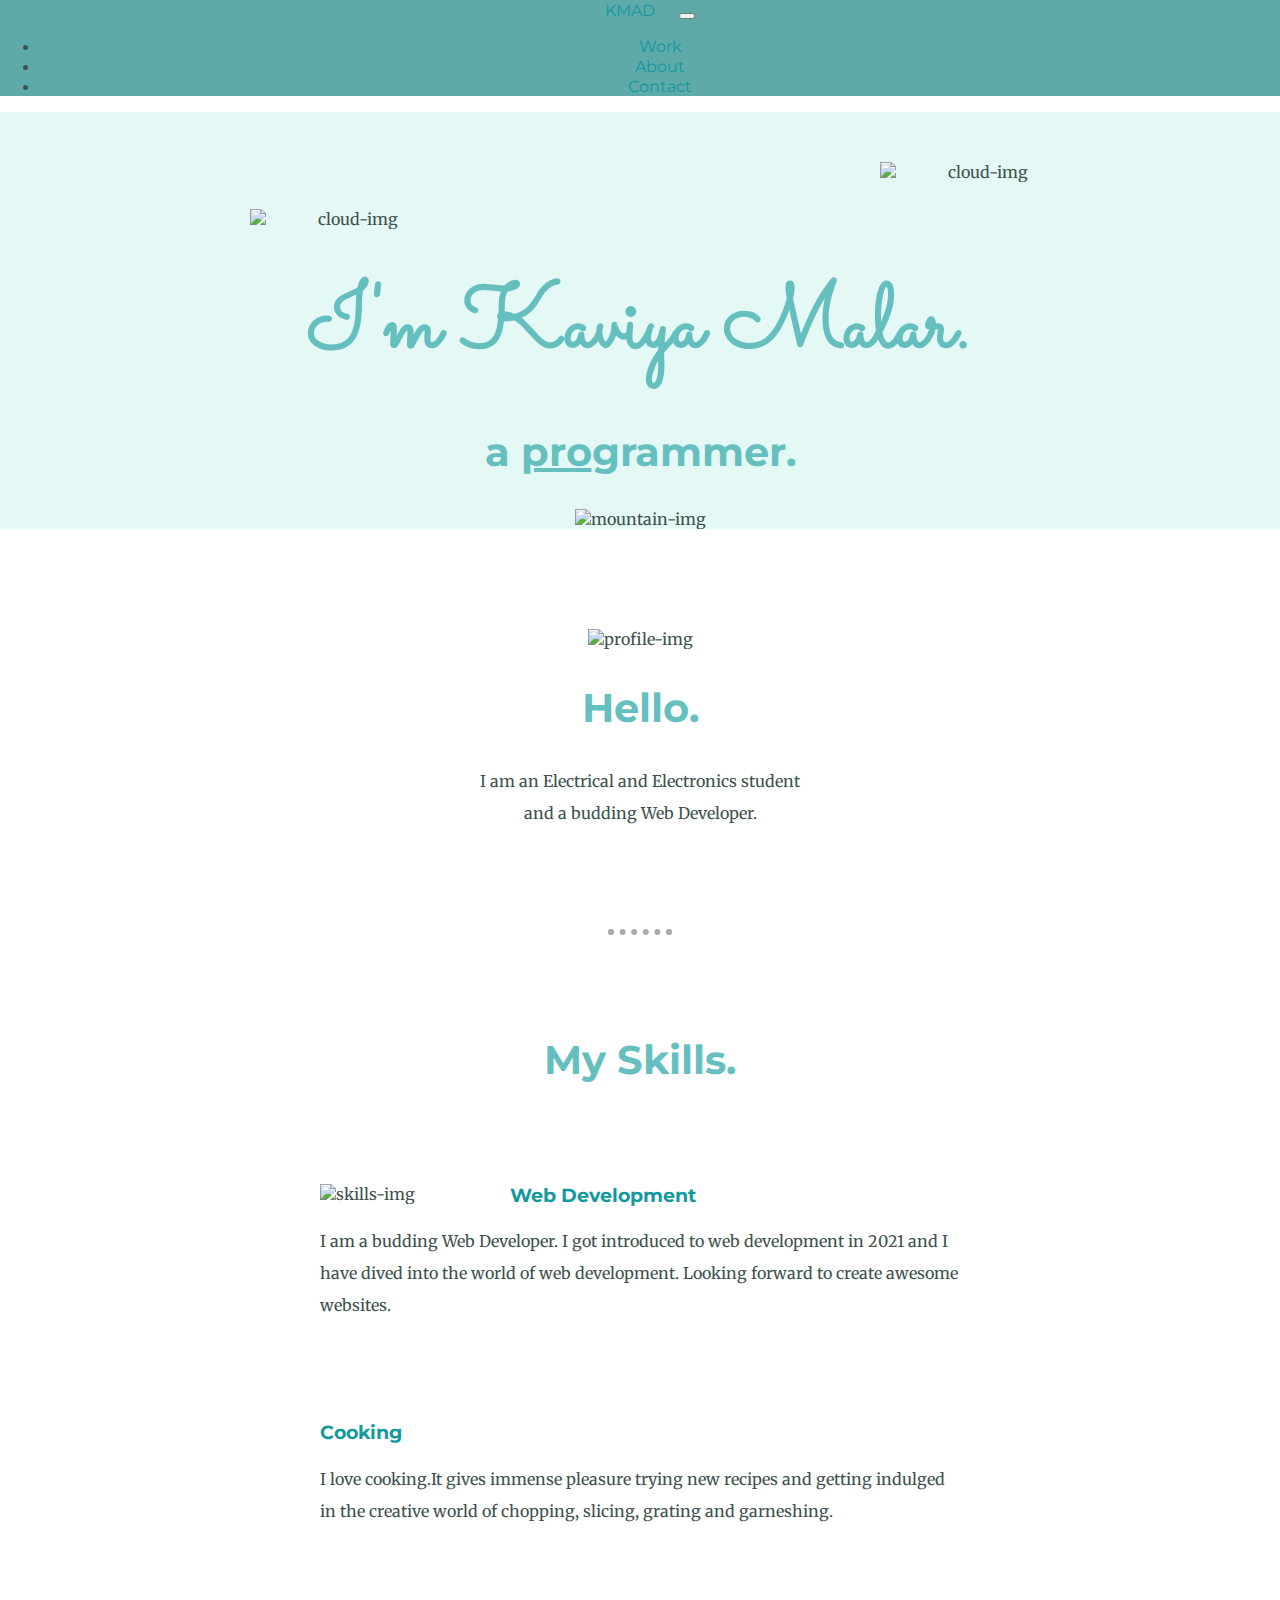
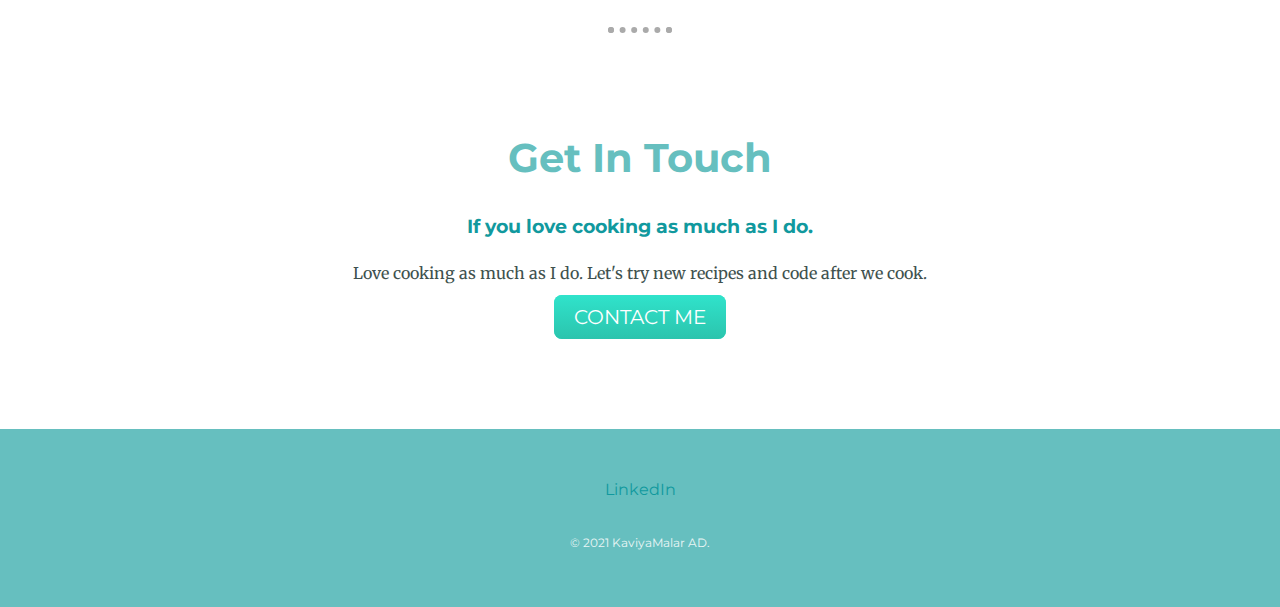
==== index.html @ 08763b63 "Update index.html" ====
<!DOCTYPE html>
<html lang="en" dir="ltr">
  <head>
    <meta charset="utf-8">
    <title>Kaviya Malar</title>
  <link href="https://cdn.jsdelivr.net/npm/bootstrap@5.0.2/dist/css/bootstrap.min.css" rel="stylesheet" integrity="sha384-EVSTQN3/azprG1Anm3QDgpJLIm9Nao0Yz1ztcQTwFspd3yD65VohhpuuCOmLASjC" crossorigin="anonymous">
   
    <link rel="stylesheet" type="text/css" href="css/styles.css">
    <link rel="icon" href="favicon.ico">
    <link href="https://fonts.googleapis.com/css2?family=Merriweather:wght@700&family=Montserrat&family=Sacramento&display=swap" rel="stylesheet">
    
   <script src="https://cdn.jsdelivr.net/npm/@popperjs/core@2.9.2/dist/umd/popper.min.js" integrity="sha384-IQsoLXl5PILFhosVNubq5LC7Qb9DXgDA9i+tQ8Zj3iwWAwPtgFTxbJ8NT4GN1R8p" crossorigin="anonymous"></script>
<script src="https://cdn.jsdelivr.net/npm/bootstrap@5.0.2/dist/js/bootstrap.min.js" integrity="sha384-cVKIPhGWiC2Al4u+LWgxfKTRIcfu0JTxR+EQDz/bgldoEyl4H0zUF0QKbrJ0EcQF" crossorigin="anonymous"></script>
    
  </head>
  <body>
    
  <section id="title">

    <!-- Nav Bar -->
  <nav class="navbar  navbar-customclass navbar-expand-lg ">

        <a class="navbar-brand" href="">KMAD</a>

         <button class="navbar-toggler" type="button" data-bs-toggle="collapse" data-bs-target="#navbarTogglerDemo03" aria-controls="navbarSupportedContent" aria-expanded="false" aria-label="Toggle navigation">

        <span class="navbar-toggler-icon"></span>

      </button>

      <div class="collapse navbar-collapse" id="navbarTogglerDemo03">

        <ul class="navbar-nav ms-auto">

            <li class="nav-item">

                <a class="nav-link" href="">Work</a>

            </li>

            <li class="nav-item">

                <a class="nav-link" href="">About</a>

            </li>

            <li class="nav-item">

                <a class="nav-link" href=""> Contact</a>

            </li>

        </ul>

     </div>

    </nav>
  
  </section>
    <div class="top-container">
      <img class="top-cloud" src="https://image.flaticon.com/icons/png/512/616/616516.png" alt="cloud-img">
      <h1>I'm Kaviya Malar.</h1>
      <p><h2>a <span class="pro">pro</span>grammer.</h2></p>
      <img class="bottom-cloud" src="https://image.flaticon.com/icons/png/512/616/616516.png" alt="cloud-img">
      <img src="https://image.flaticon.com/icons/png/512/3337/3337982.png" alt="mountain-img">
    </div>

    <div class="middle-container">
  <div class="profile">
    <img class="myicon"src="https://as1.ftcdn.net/v2/jpg/03/43/55/46/1000_F_343554632_2PZNksBdLGK2uQpbIm4CShYyTwioj6Ic.jpg" alt="profile-img">
    <h2>Hello.</h2>
    <p class="intro">I am an Electrical and Electronics student and a budding Web Developer.</p>
  </div>
  <hr>
  <div class="skills">
    <h2>My Skills.</h2>
    <div class="skill-row">
      <img  class="web" src="https://as2.ftcdn.net/v2/jpg/04/22/97/43/1000_F_422974395_8CQX1fsefEEp768NI1UTd9Z0kRUHtgAs.jpg" alt="skills-img">
      <h3>Web Development </h3>
      <p>I am a budding Web Developer. I got introduced to web development in 2021 and I have dived into the world of web development. Looking forward to create awesome websites. </p>
    </div>
    <div class="skill-row">
      <img class="cooking" src="https://image.freepik.com/free-vector/cute-girl-chef-cartoon-greeting-love-bake-kawaii-style_70350-906.jpg" alt="">
      <h3>Cooking</h3>
      <p>I love cooking.It gives immense pleasure trying new recipes and getting indulged in the creative world of chopping, slicing, grating and garneshing. </p>
    </div>
  </div>
  <hr>
  <div class="contact-me">
    <h2>Get In Touch</h2>
    <h3>If you love cooking as much as I do.</h3>
    <p>Love cooking as much as I do. Let's try new recipes and code after we cook.</p>
    <a class="btn" href="https://www.linkedin.com/in/kaviyamalar-a-d-9a4041216/">CONTACT ME</a>
  </div>
</div>


<div class="bottom-container">
  <a class="footer-link" href="https://www.linkedin.com/in/kaviyamalar-a-d-9a4041216/">LinkedIn</a>
  <p class="copyright">© 2021 KaviyaMalar AD.</p>
</div>


  </body>
</html>
---- css/styles.css ----
body{
  color: #40514E;
  margin:0;
  text-align: center;
  font-family: 'Merriweather', serif;
}

h1{font-size:5.625rem;
  margin:50px auto 0 auto;
  color:#66BFBF;
  font-family: 'Sacramento', cursive;
}
h2{
  font-family: 'Montserrat', sans-serif;
  font-size:2.5rem;
  color:#66BFBF;
}
h3{
  font-family: 'Montserrat', sans-serif;
  color:#11999E;
}
a{
  color:#11999E;
  font-family: 'Montserrat', sans-serif;
  text-decoration: none;
  margin:10px 20px;
}
a:hover{
  color:#EAF6F6;
}
p{
  line-height: 2;
}
hr{
  border:dotted #AAAAAA 6px ;
  border-bottom: none;
  width:4%;
  margin:100px auto;
}
.top-container{
  background-color:#E4F9F5;
  position:relative;
  padding-top: 100px;
}
.middle-container{
  margin:100px 0;
}

.bottom-container{
  background-color:#66BFBF;
  padding: 50px 0 20px;
}

.pro{
  text-decoration: underline;
}
.intro{
  width:25%;
  margin:auto;
}
.bottom-cloud{
  position:absolute;
  left:250px;
  bottom: 300px;
  width:200px;
}
.top-cloud{
  position:absolute;
  right: 200px;
  top: 50px;
  width:200px;

}
.skill-row{
  width:50%;
  margin:100px auto 100px auto;
  text-align:left;
}

.myicon{
  width: 25%
}
.web{
width: 25%;
margin-right: 30px;
float:left;
}
.cooking{
  width:25%;
  float:right;
  margin-left: 30px;
}

.btn {
  background: #30e3cb;
  background-image: -webkit-linear-gradient(top, #30e3cb, #2bc4ad);
  background-image: -moz-linear-gradient(top, #30e3cb, #2bc4ad);
  background-image: -ms-linear-gradient(top, #30e3cb, #2bc4ad);
  background-image: -o-linear-gradient(top, #30e3cb, #2bc4ad);
  background-image: linear-gradient(to bottom, #30e3cb, #2bc4ad);
  -webkit-border-radius: 8;
  -moz-border-radius: 8;
  border-radius: 8px;
  font-family: 'Montserrat', sans-serif;
  color: #ffffff;
  font-size: 20px;
  padding: 10px 20px 10px 20px;
  text-decoration: none;
}

.btn:hover {
  background: #3cb0fd;
  background-image: -webkit-linear-gradient(top, #3cb0fd, #3498db);
  background-image: -moz-linear-gradient(top, #3cb0fd, #3498db);
  background-image: -ms-linear-gradient(top, #3cb0fd, #3498db);
  background-image: -o-linear-gradient(top, #3cb0fd, #3498db);
  background-image: linear-gradient(to bottom, #3cb0fd, #3498db);
  text-decoration: none;
}
.copyright{
  color:#EAF6F6;
  font-size:0.75rem;
  padding:20px 0;
  font-family: 'Montserrat', sans-serif;
}
.navbar-customclass {
    background-color:#5EAAA8;
}
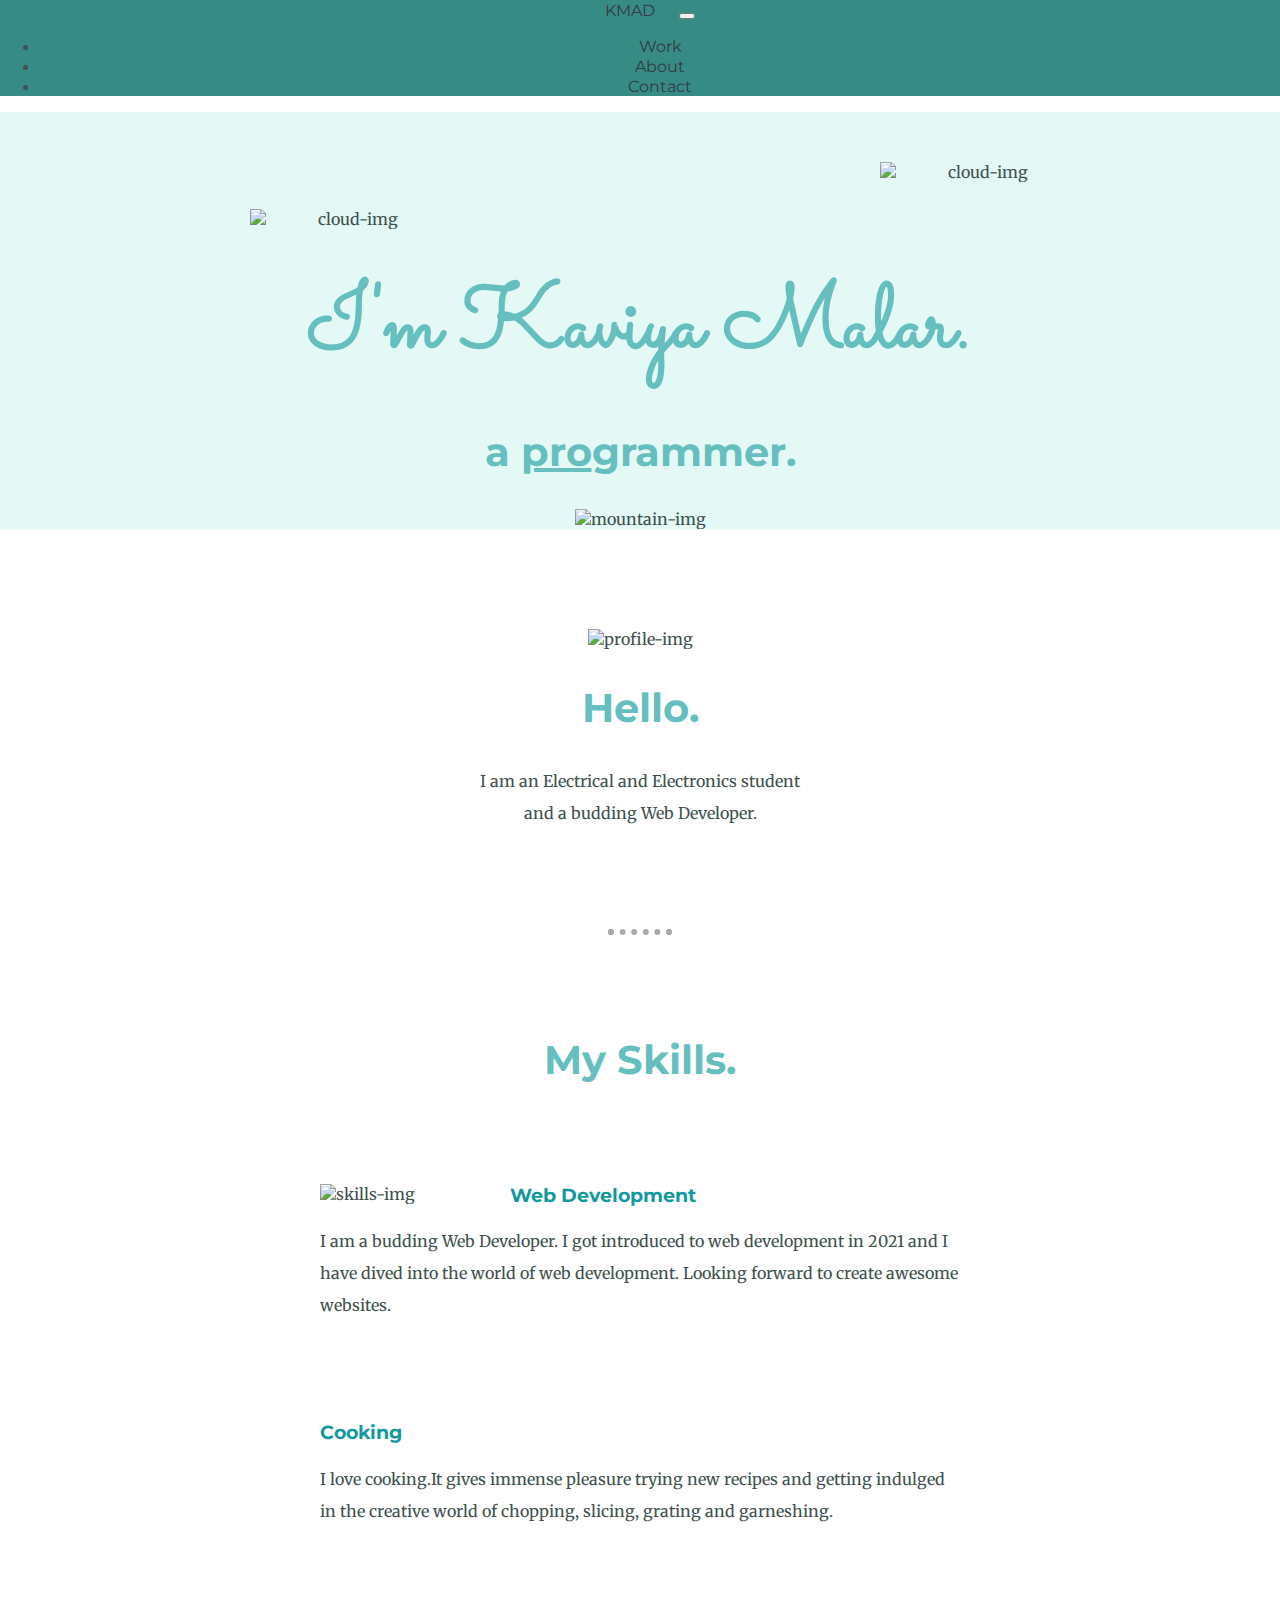
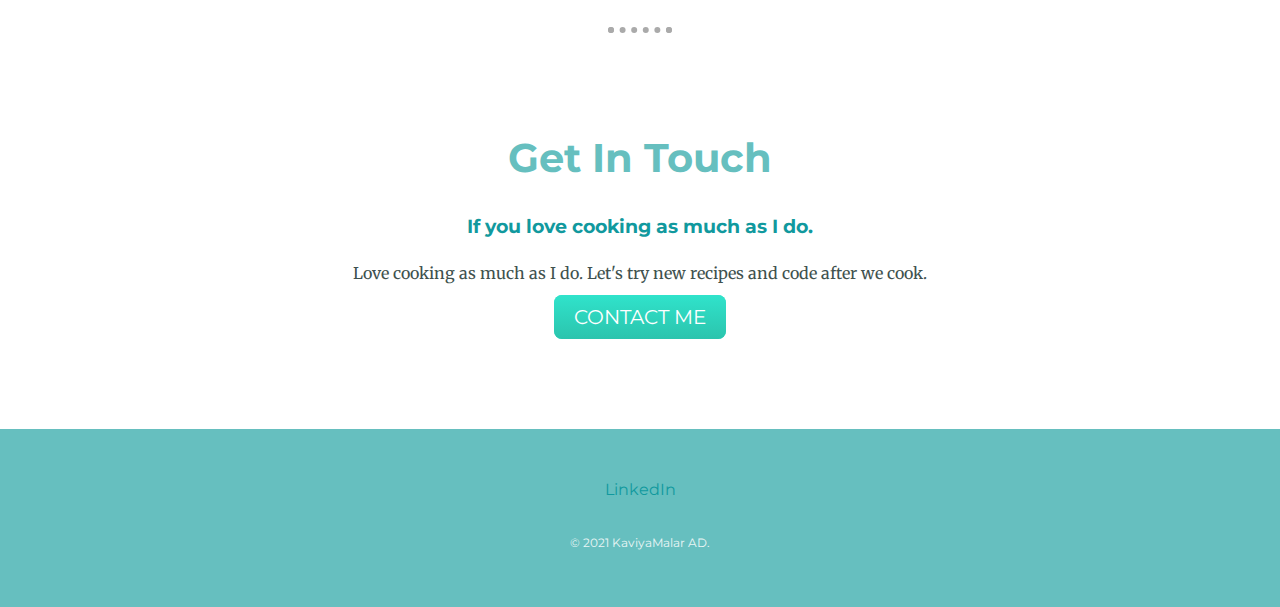
==== commit bc7ca2f7: "Update index.html" ====
--- a/index.html
+++ b/index.html
@@ -18,7 +18,7 @@
   <section id="title">
 
     <!-- Nav Bar -->
-  <nav class="navbar  navbar-customclass navbar-expand-lg ">
+  <nav class="navbar navbar-expand-lg  navbar-customclass ">
 
         <a class="navbar-brand" href="">KMAD</a>
 
@@ -100,6 +100,5 @@
   <p class="copyright">© 2021 KaviyaMalar AD.</p>
 </div>
 
-
   </body>
 </html>
--- a/css/styles.css
+++ b/css/styles.css
@@ -124,5 +124,17 @@
   font-family: 'Montserrat', sans-serif;
 }
 .navbar-customclass {
-    background-color:#5EAAA8;
+    background-color: #368B85;
 }
+.navbar-customclass .navbar-brand,
+.navbar-customclass .navbar-text {
+    color: #343A40;
+}
+.navbar-customclass .navbar-nav .nav-link {
+    color: #343A40;
+}
+
+.navbar-customclass .nav-item.active .nav-link,
+.navbar-customclass .nav-item:hover .nav-link {
+    color: #ffffff;  
+}
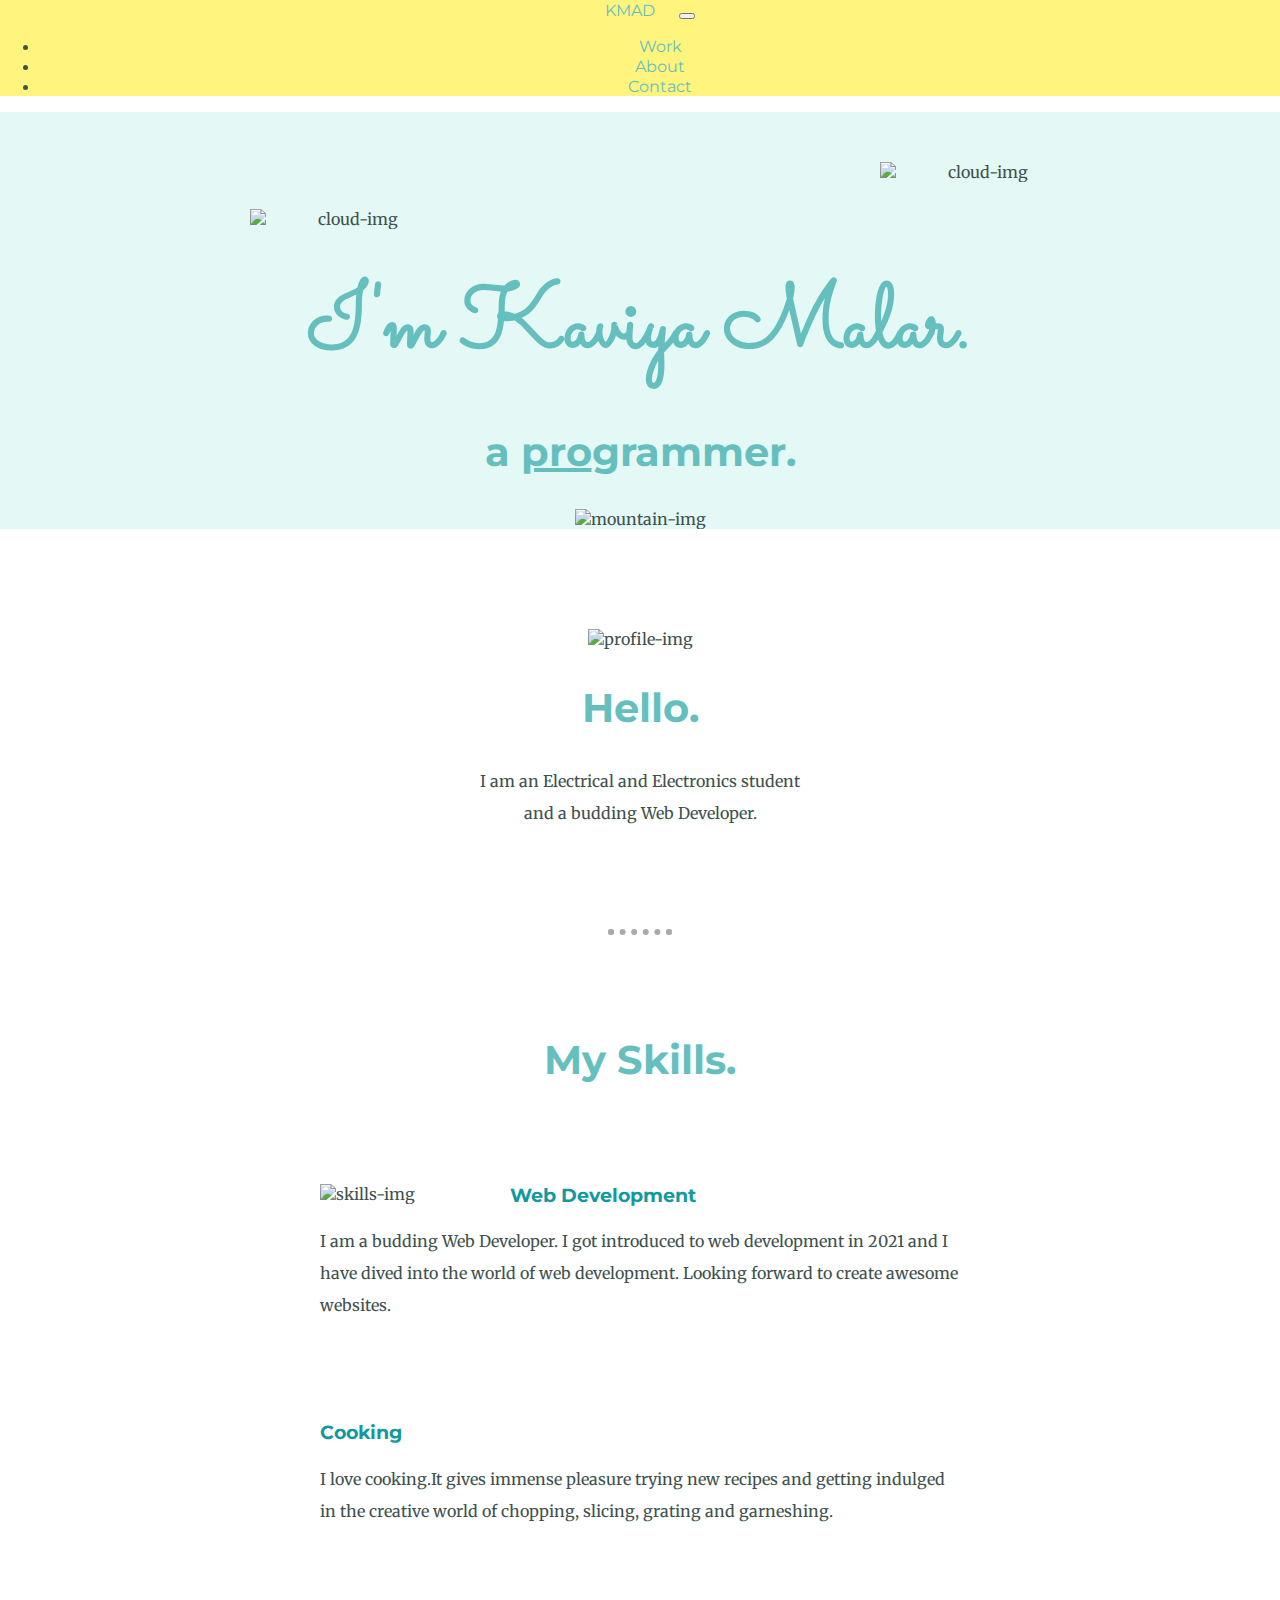
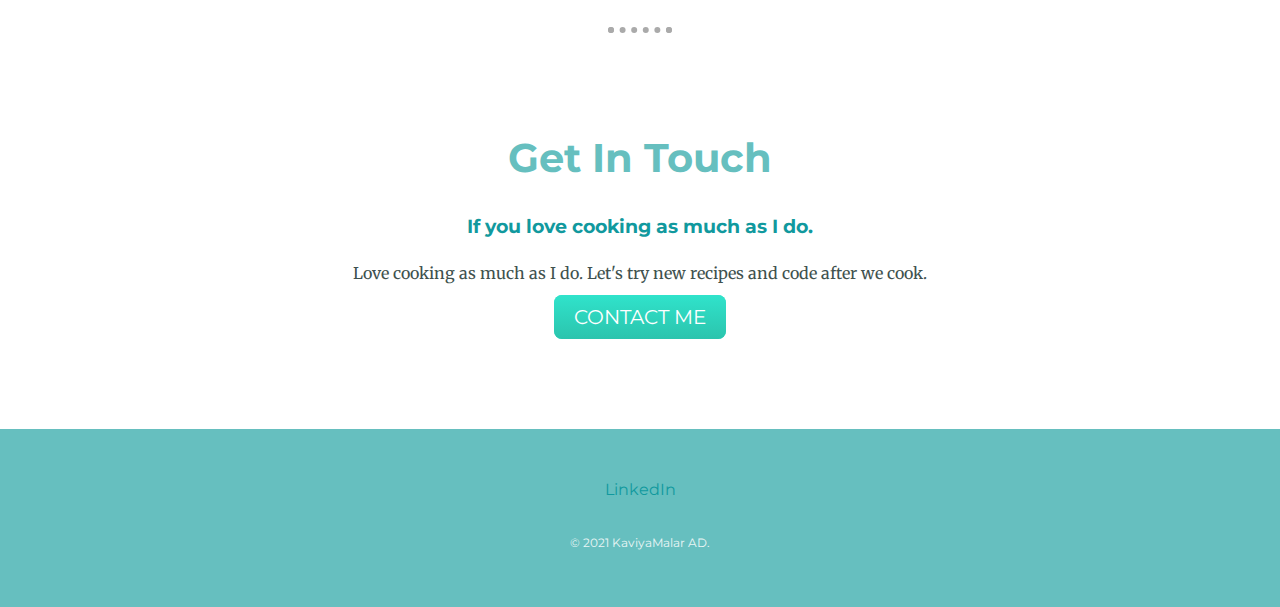
==== commit 4a8d70e3: "Update index.html" ====
--- a/index.html
+++ b/index.html
@@ -58,11 +58,11 @@
   
   </section>
     <div class="top-container">
-      <img class="top-cloud" src="https://image.flaticon.com/icons/png/512/616/616516.png" alt="cloud-img">
+      <img class="top-cloud" src="http://images.clipartpanda.com/vector-clouds-png-cloud.png" alt="cloud-img">
       <h1>I'm Kaviya Malar.</h1>
       <p><h2>a <span class="pro">pro</span>grammer.</h2></p>
-      <img class="bottom-cloud" src="https://image.flaticon.com/icons/png/512/616/616516.png" alt="cloud-img">
-      <img src="https://image.flaticon.com/icons/png/512/3337/3337982.png" alt="mountain-img">
+      <img class="bottom-cloud" src="http://images.clipartpanda.com/vector-clouds-png-cloud.png" alt="cloud-img">
+      <img src="https://clipground.com/images/mountain-clipart-background-1.jpg" alt="mountain-img">
     </div>
 
     <div class="middle-container">
--- a/css/styles.css
+++ b/css/styles.css
@@ -124,17 +124,17 @@
   font-family: 'Montserrat', sans-serif;
 }
 .navbar-customclass {
-    background-color: #368B85;
+    background-color: #FFF47D;
 }
 .navbar-customclass .navbar-brand,
 .navbar-customclass .navbar-text {
-    color: #343A40;
+    color:#66BFBF;
 }
 .navbar-customclass .navbar-nav .nav-link {
-    color: #343A40;
+    color: #66BFBF;
 }
 
 .navbar-customclass .nav-item.active .nav-link,
 .navbar-customclass .nav-item:hover .nav-link {
-    color: #ffffff;  
+    color: #C2F784;  
 }
